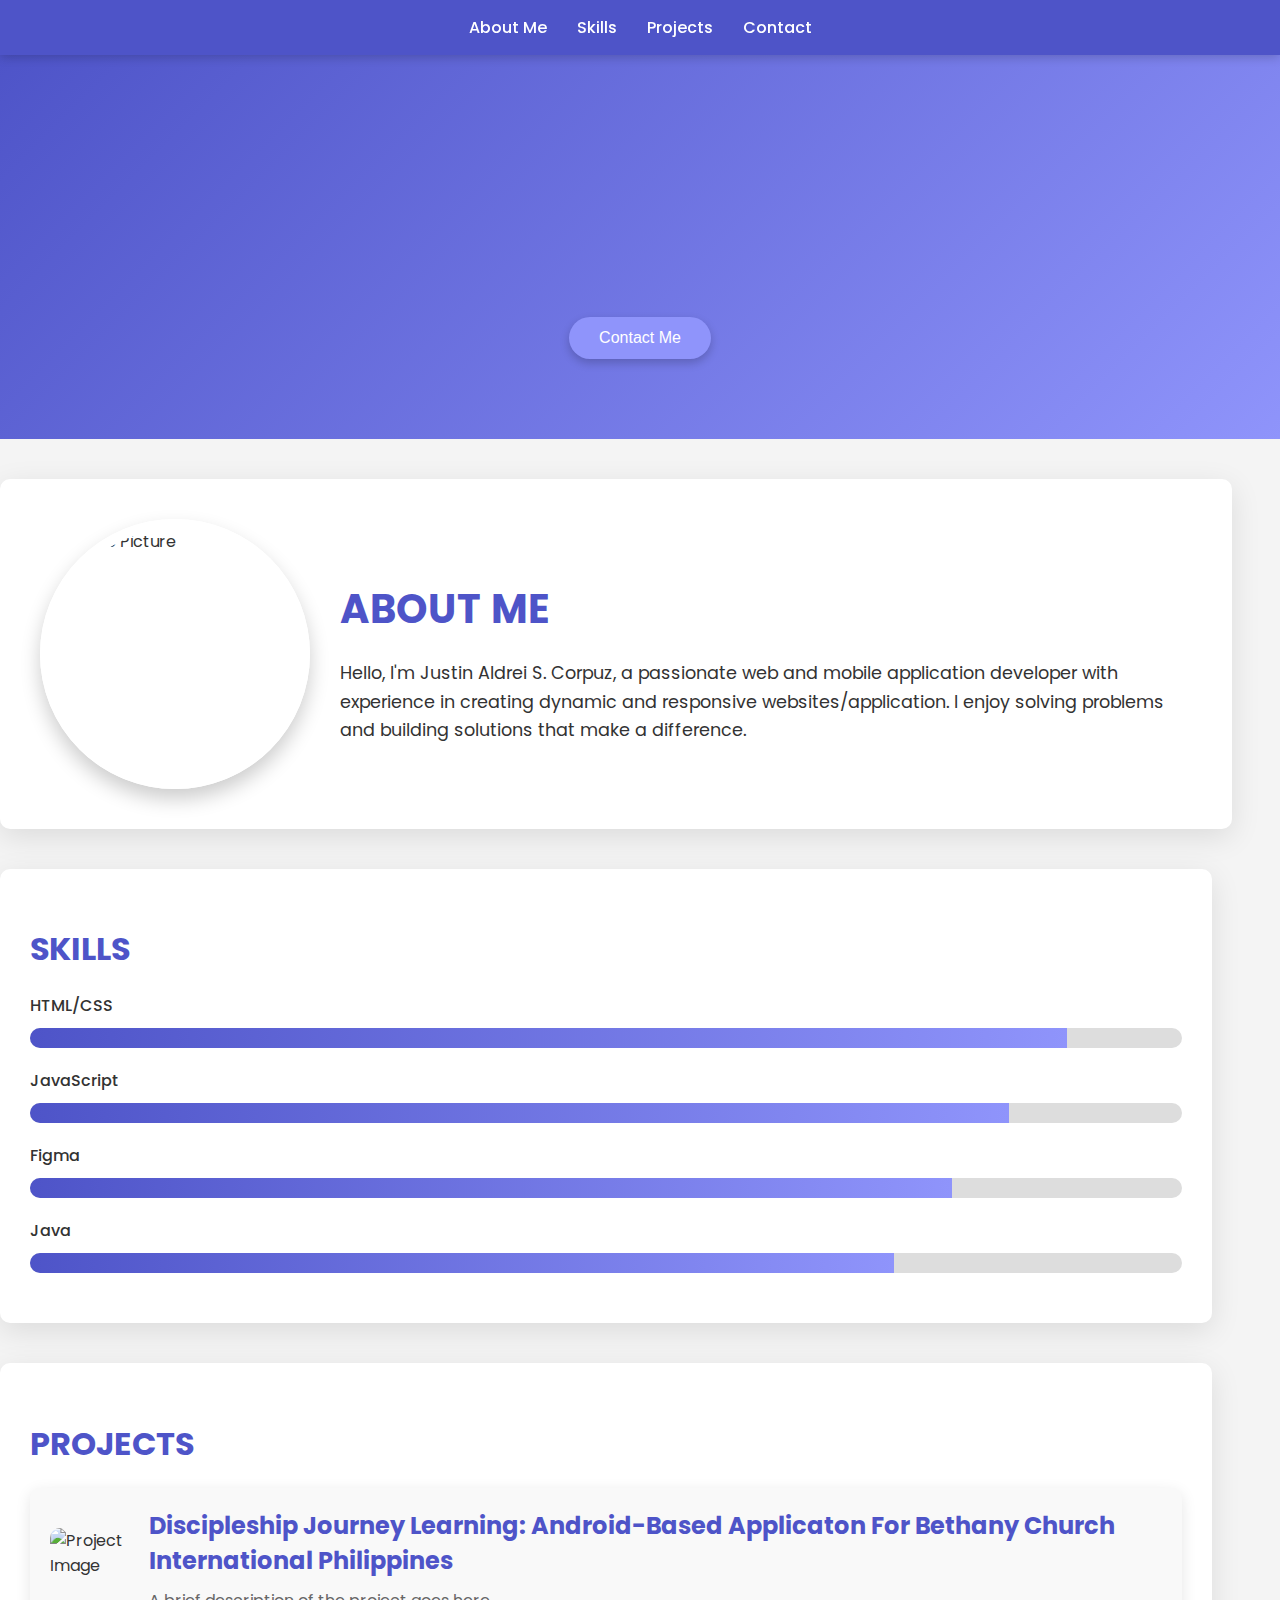
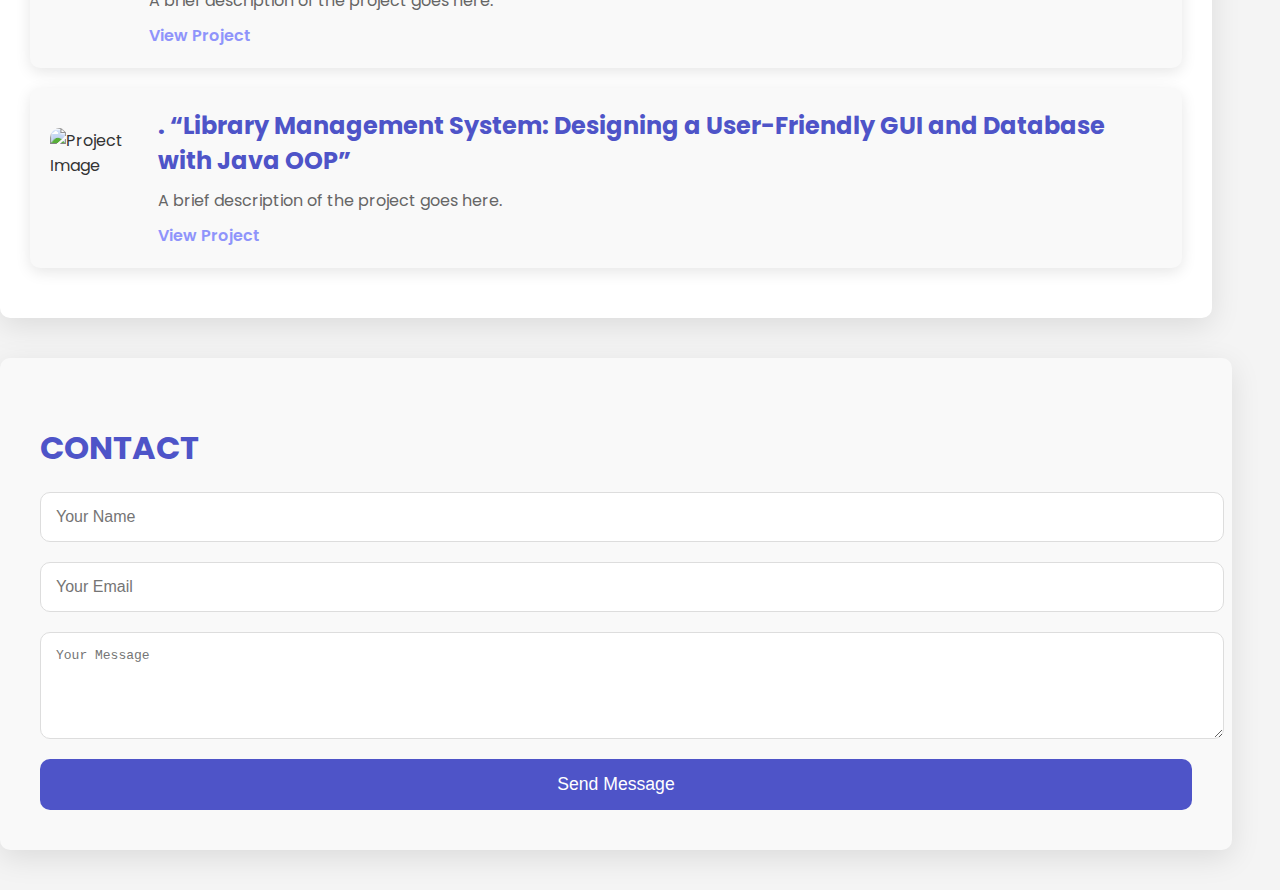
==== corpuz.html @ 574b095d "Adding contact section" ====
<!DOCTYPE html>
<html lang="en">
<head>
    <meta charset="UTF-8">
    <meta name="viewport" content="width=device-width, initial-scale=1.0">
    <title>Justin Aldrei S. Corpuz Portfolio</title>
    <link href="https://fonts.googleapis.com/css2?family=Poppins:wght@300;400;600&display=swap" rel="stylesheet">
   <style>
        /* General Styles */
        body {
            font-family: 'Poppins', sans-serif;
            margin: 0;
            padding: 0;
            background-color: #f4f4f4;
            color: #333;
            scroll-behavior: smooth;
        }

        /* Navigation Styles */
        nav {
            background-color: #4e54c8;
            position: sticky;
            top: 0;
            z-index: 1000;
            padding: 15px 0;
            text-align: center;
            box-shadow: 0 2px 10px rgba(0, 0, 0, 0.2);
            transition: background-color 0.3s ease;
        }

        nav ul {
            list-style: none;
            margin: 0;
            padding: 0;
            display: flex;
            justify-content: center;
        }

        nav ul li {
            margin: 0 15px;
        }

        nav ul li a {
            text-decoration: none;
            color: white;
            font-weight: 500;
            transition: color 0.3s ease;
        }

        nav ul li a:hover {
            color: #8f94fb;
        }

        /* Header Styles */
        header {
            background: linear-gradient(135deg, #4e54c8, #8f94fb);
            color: white;
            padding: 80px 0;
            text-align: center;
            position: relative;
        }

        header h1 {
            margin: 0;
            font-size: 3.5em;
            animation: fadeInUp 1.5s ease-out forwards;
            opacity: 0;
        }

        header p {
            margin-top: 15px;
            font-size: 1.3em;
            animation: fadeInUp 2s ease-out forwards;
            opacity: 0;
        }

        header button {
            margin-top: 30px;
            padding: 12px 30px;
            background-color: #8f94fb;
            border: none;
            color: white;
            font-size: 1em;
            border-radius: 30px;
            transition: background-color 0.3s ease, transform 0.3s ease;
            cursor: pointer;
            box-shadow: 0 4px 10px rgba(0, 0, 0, 0.2);
        }

        header button:hover {
            background-color: #4e54c8;
            transform: scale(1.1);
            box-shadow: 0 6px 12px rgba(0, 0, 0, 0.3);
        }
         /* Container Styles */
         .container {
            width: 90%;
            max-width: 1200px;
            margin: 40px auto;
        }

        /* About Me Section */
        .about-me {
            background: white;
            margin: 40px 0;
            padding: 40px;
            border-radius: 10px;
            box-shadow: 0 8px 30px rgba(0, 0, 0, 0.1);
            display: flex;
            justify-content: space-between;
            align-items: center;
            transition: transform 0.3s;
        }

        .about-me:hover {
            transform: scale(1.02);
        }

        .about-me img {
            width: 250px;
            height: 250px;
            border-radius: 50%;
            border: 10px solid white;
            box-shadow: 0 10px 20px rgba(0, 0, 0, 0.2);
        }

        .about-me-text {
            flex: 1;
            margin-left: 30px;
        }

        .about-me-text h2 {
            color: #4e54c8;
            font-size: 2.5em;
            margin-bottom: 20px;
            text-transform: uppercase;
            letter-spacing: 1px;
        }

        .about-me-text p {
            line-height: 1.6;
            font-size: 1.1em;
        }
         /* Skills Section */
         .skills {
            margin: 40px 0;
            padding: 30px;
            background: white;
            border-radius: 10px;
            box-shadow: 0 8px 30px rgba(0, 0, 0, 0.1);
        }

        .skills h2 {
            font-size: 2em;
            color: #4e54c8;
            margin-bottom: 20px;
            text-transform: uppercase;
        }

        .skills .skill-bar {
            margin-bottom: 20px;
        }

        .skills .skill-bar p {
            margin: 0 0 10px;
            font-weight: 500;
        }

        .skills .progress {
            background-color: #ddd;
            border-radius: 10px;
            overflow: hidden;
        }

        .skills .progress-bar {
            background: linear-gradient(90deg, #4e54c8, #8f94fb);
            height: 20px;
            transition: width 1s;
        }

        /* Projects Section */
        .projects {
            margin: 40px 0;
            padding: 30px;
            background: white;
            border-radius: 10px;
            box-shadow: 0 8px 30px rgba(0, 0, 0, 0.1);
        }

        .projects h2 {
            font-size: 2em;
            color: #4e54c8;
            margin-bottom: 20px;
            text-transform: uppercase;
        }

        .project-card {
            background-color: #f9f9f9;
            padding: 20px;
            border-radius: 10px;
            box-shadow: 0 4px 15px rgba(0, 0, 0, 0.1);
            transition: transform 0.3s ease, box-shadow 0.3s ease;
            margin-bottom: 20px;
            display: flex;
            align-items: center;
            position: relative;
            overflow: hidden;
        }

        .project-card img {
            width: 100px;
            height: 100px;
            border-radius: 10px;
            margin-right: 20px;
        }

        .project-card:hover {
            transform: translateY(-10px);
            box-shadow: 0 10px 30px rgba(0, 0, 0, 0.2);
        }

        .project-card h3 {
            margin: 0;
            font-size: 1.5em;
            color: #4e54c8;
        }

        .project-card p {
            margin: 10px 0 0;
            color: #666;
        }

        .project-card a {
            margin-top: 10px;
            display: inline-block;
            color: #8f94fb;
            text-decoration: none;
            font-weight: 600;
            transition: color 0.3s ease;
        }

        .project-card a:hover {
            color: #4e54c8;
        }

        
        /* Contact Section */
        .contact {
            background-color: #f9f9f9;
            padding: 40px;
            margin: 40px 0;
            border-radius: 10px;
            box-shadow: 0 8px 30px rgba(0, 0, 0, 0.1);
        }

        .contact h2 {
            font-size: 2em;
            color: #4e54c8;
            margin-bottom: 20px;
            text-transform: uppercase;
        }

        .contact-form {
            display: flex;
            flex-direction: column;
        }

        .contact-form input,
        .contact-form textarea {
            padding: 15px;
            margin-bottom: 20px;
            border-radius: 10px;
            border: 1px solid #ddd;
            width: 100%;
            font-size: 1em;
            transition: border 0.3s;
        }

        .contact-form input:focus,
        .contact-form textarea:focus {
            border: 1px solid #4e54c8;
            outline: none;
        }

        .contact-form button {
            padding: 15px;
            background-color: #4e54c8;
            border: none;
            color: white;
            font-size: 1.1em;
            border-radius: 10px;
            cursor: pointer;
            transition: background-color 0.3s ease, transform 0.3s ease;
        }

        .contact-form button:hover {
            background-color: #8f94fb;
            transform: translateY(-2px);
        }

        /* Footer Styles */
        footer {
            background-color: #4e54c8;
            color: white;
            text-align: center;
            padding: 20px 0;
            margin-top: 40px;
        }

        footer p {
            margin: 5px 0;
        }

        footer a {
            color: white;
            text-decoration: none;
            transition: color 0.3s ease;
        }

        footer a:hover {
            color: #8f94fb;
        }

        /* Animations */
        @keyframes fadeInUp {
            from {
                opacity: 0;
                transform: translateY(20px);
            }
            to {
                opacity: 1;
                transform: translateY(0);
            }
        }

        /* Responsive Design */
        @media (max-width: 768px) {
            .about-me {
                flex-direction: column;
                text-align: center;
            }

            .about-me-text {
                margin-left: 0;
            }

            .about-me img {
                margin-bottom: 20px;
            }

            .skills, .projects, .contact {
                margin: 20px 0;
                padding: 20px;
            }
        }
    </style>

<head>
</head>   

<body>

    <!-- Navigation -->
    <nav>
        <ul>
            <li><a href="#about-me">About Me</a></li>
            <li><a href="#skills">Skills</a></li>
            <li><a href="#projects">Projects</a></li>
            <li><a href="#contact">Contact</a></li>
        </ul>
    </nav>

   <!-- Header -->
   <header>
    <h1>Justin Aldrei S. Corpuz</h1>
    <p>Wevb and Mobile Application Developer | Designer</p>
    <button>Contact Me</button>
 </header>


    <!-- About Me Section -->
    <section id="about-me" class="about-me container">
        <img src="j.jpg" alt="Profile Picture">
        <div class="about-me-text">
            <h2>About Me</h2>
            <p>Hello, I'm Justin Aldrei S. Corpuz, a passionate web and mobile application developer with experience in creating dynamic and responsive websites/application. I enjoy solving problems and building solutions that make a difference.</p>
        </div>
    </section>

    <!-- Skills Section -->
    <section id="skills" class="skills container">
        <h2>Skills</h2>
        <div class="skill-bar">
            <p>HTML/CSS</p>
            <div class="progress">
                <div class="progress-bar" style="width: 90%;"></div>
            </div>
        </div>
        <div class="skill-bar">
            <p>JavaScript</p>
            <div class="progress">
                <div class="progress-bar" style="width: 85%;"></div>
            </div>
        </div>
        <div class="skill-bar">
            <p>Figma</p>
            <div class="progress">
                <div class="progress-bar" style="width: 80%;"></div>
            </div>
        </div>
        <div class="skill-bar">
            <p>Java</p>
            <div class="progress">
                <div class="progress-bar" style="width: 75%;"></div>
            </div>
        </div>
    </section>

    <!-- Projects Section -->
    <section id="projects" class="projects container">
        <h2>Projects</h2>
        <div class="project-card">
            <img src="p.jpg" alt="Project Image">
            <div>
                <h3>Discipleship Journey Learning: Android-Based Applicaton For Bethany Church International Philippines</h3>
                <p>A brief description of the project goes here.</p>
                <a href="#">View Project</a>
            </div>
        </div>
        <div class="project-card">
            <img src="k.jpg" alt="Project Image">
            <div>
                <h3>. “Library Management System: Designing a User-Friendly GUI and Database with Java OOP”</h3>
                <p>A brief description of the project goes here.</p>
                <a href="#">View Project</a>
            </div>
        </div>
    </section>
    
    <!-- Contact Section -->
    <section id="contact" class="contact container">
        <h2>Contact</h2>
        <form action="#" method="post" class="contact-form">
            <input type="text" name="name" placeholder="Your Name" required>
            <input type="email" name="email" placeholder="Your Email" required>
            <textarea name="message" rows="5" placeholder="Your Message" required></textarea>
            <button type="submit">Send Message</button>
        </form>
    </section>

</body>
</html>
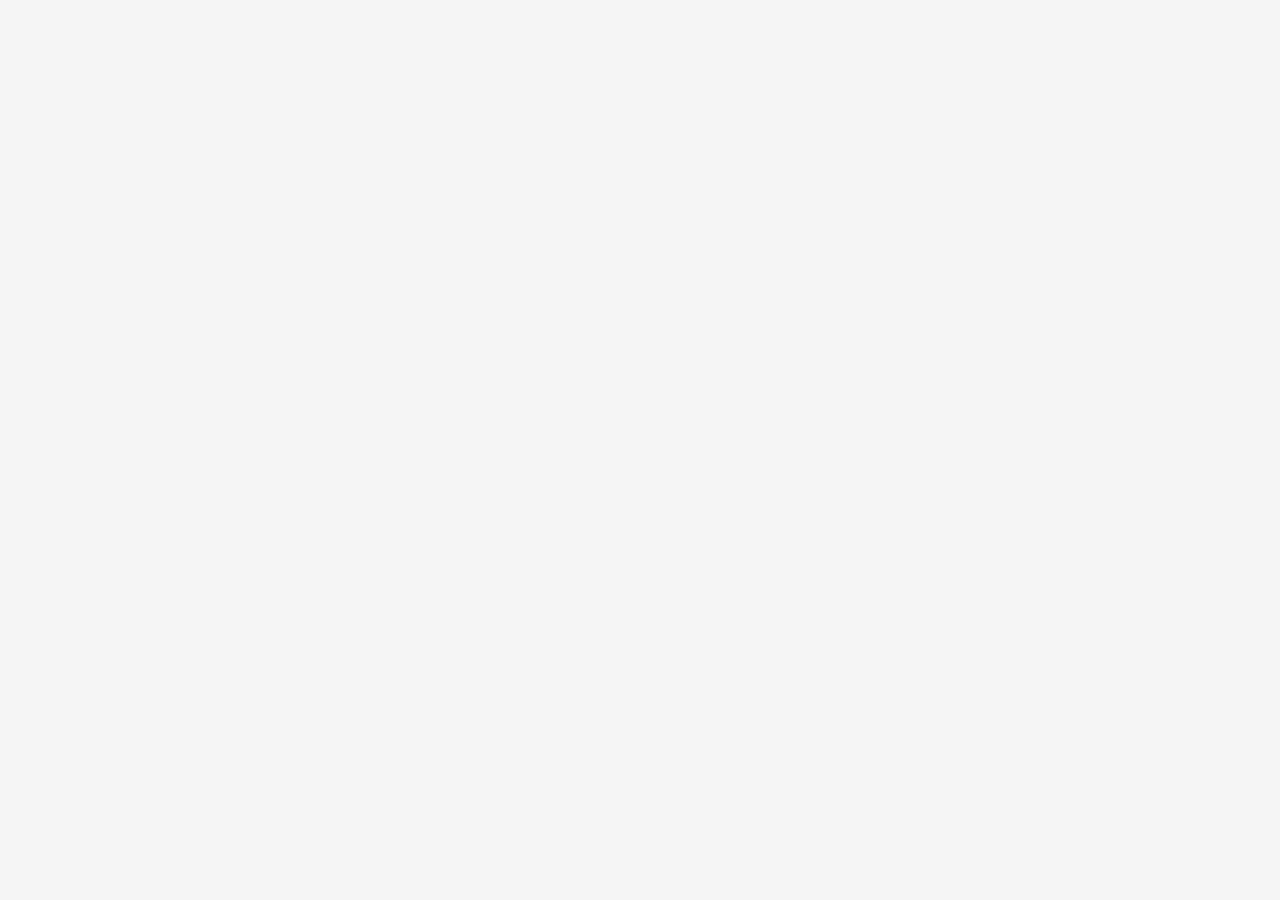
==== commit d08a08eb: "General Styles and navigation styles" ====
--- a/corpuz.html
+++ b/corpuz.html
@@ -1,10 +1,11 @@
 <!DOCTYPE html>
 <html lang="en">
-<head>
     <meta charset="UTF-8">
+    <meta http-equiv="X-UA-Compatible" content="IE=edge">
     <meta name="viewport" content="width=device-width, initial-scale=1.0">
     <title>Justin Aldrei S. Corpuz Portfolio</title>
     <link href="https://fonts.googleapis.com/css2?family=Poppins:wght@300;400;600&display=swap" rel="stylesheet">
+   
    <style>
         /* General Styles */
         body {
@@ -28,425 +29,11 @@
             transition: background-color 0.3s ease;
         }
 
-        nav ul {
-            list-style: none;
-            margin: 0;
-            padding: 0;
-            display: flex;
-            justify-content: center;
-        }
-
-        nav ul li {
-            margin: 0 15px;
-        }
-
-        nav ul li a {
-            text-decoration: none;
-            color: white;
-            font-weight: 500;
-            transition: color 0.3s ease;
-        }
-
-        nav ul li a:hover {
-            color: #8f94fb;
-        }
-
-        /* Header Styles */
-        header {
-            background: linear-gradient(135deg, #4e54c8, #8f94fb);
-            color: white;
-            padding: 80px 0;
-            text-align: center;
-            position: relative;
-        }
-
-        header h1 {
-            margin: 0;
-            font-size: 3.5em;
-            animation: fadeInUp 1.5s ease-out forwards;
-            opacity: 0;
-        }
-
-        header p {
-            margin-top: 15px;
-            font-size: 1.3em;
-            animation: fadeInUp 2s ease-out forwards;
-            opacity: 0;
-        }
-
-        header button {
-            margin-top: 30px;
-            padding: 12px 30px;
-            background-color: #8f94fb;
-            border: none;
-            color: white;
-            font-size: 1em;
-            border-radius: 30px;
-            transition: background-color 0.3s ease, transform 0.3s ease;
-            cursor: pointer;
-            box-shadow: 0 4px 10px rgba(0, 0, 0, 0.2);
-        }
-
-        header button:hover {
-            background-color: #4e54c8;
-            transform: scale(1.1);
-            box-shadow: 0 6px 12px rgba(0, 0, 0, 0.3);
-        }
-         /* Container Styles */
-         .container {
-            width: 90%;
-            max-width: 1200px;
-            margin: 40px auto;
-        }
-
-        /* About Me Section */
-        .about-me {
-            background: white;
-            margin: 40px 0;
-            padding: 40px;
-            border-radius: 10px;
-            box-shadow: 0 8px 30px rgba(0, 0, 0, 0.1);
-            display: flex;
-            justify-content: space-between;
-            align-items: center;
-            transition: transform 0.3s;
-        }
-
-        .about-me:hover {
-            transform: scale(1.02);
-        }
-
-        .about-me img {
-            width: 250px;
-            height: 250px;
-            border-radius: 50%;
-            border: 10px solid white;
-            box-shadow: 0 10px 20px rgba(0, 0, 0, 0.2);
-        }
-
-        .about-me-text {
-            flex: 1;
-            margin-left: 30px;
-        }
-
-        .about-me-text h2 {
-            color: #4e54c8;
-            font-size: 2.5em;
-            margin-bottom: 20px;
-            text-transform: uppercase;
-            letter-spacing: 1px;
-        }
-
-        .about-me-text p {
-            line-height: 1.6;
-            font-size: 1.1em;
-        }
-         /* Skills Section */
-         .skills {
-            margin: 40px 0;
-            padding: 30px;
-            background: white;
-            border-radius: 10px;
-            box-shadow: 0 8px 30px rgba(0, 0, 0, 0.1);
-        }
-
-        .skills h2 {
-            font-size: 2em;
-            color: #4e54c8;
-            margin-bottom: 20px;
-            text-transform: uppercase;
-        }
-
-        .skills .skill-bar {
-            margin-bottom: 20px;
-        }
-
-        .skills .skill-bar p {
-            margin: 0 0 10px;
-            font-weight: 500;
-        }
-
-        .skills .progress {
-            background-color: #ddd;
-            border-radius: 10px;
-            overflow: hidden;
-        }
-
-        .skills .progress-bar {
-            background: linear-gradient(90deg, #4e54c8, #8f94fb);
-            height: 20px;
-            transition: width 1s;
-        }
-
-        /* Projects Section */
-        .projects {
-            margin: 40px 0;
-            padding: 30px;
-            background: white;
-            border-radius: 10px;
-            box-shadow: 0 8px 30px rgba(0, 0, 0, 0.1);
-        }
-
-        .projects h2 {
-            font-size: 2em;
-            color: #4e54c8;
-            margin-bottom: 20px;
-            text-transform: uppercase;
-        }
-
-        .project-card {
-            background-color: #f9f9f9;
-            padding: 20px;
-            border-radius: 10px;
-            box-shadow: 0 4px 15px rgba(0, 0, 0, 0.1);
-            transition: transform 0.3s ease, box-shadow 0.3s ease;
-            margin-bottom: 20px;
-            display: flex;
-            align-items: center;
-            position: relative;
-            overflow: hidden;
-        }
-
-        .project-card img {
-            width: 100px;
-            height: 100px;
-            border-radius: 10px;
-            margin-right: 20px;
-        }
-
-        .project-card:hover {
-            transform: translateY(-10px);
-            box-shadow: 0 10px 30px rgba(0, 0, 0, 0.2);
-        }
-
-        .project-card h3 {
-            margin: 0;
-            font-size: 1.5em;
-            color: #4e54c8;
-        }
-
-        .project-card p {
-            margin: 10px 0 0;
-            color: #666;
-        }
-
-        .project-card a {
-            margin-top: 10px;
-            display: inline-block;
-            color: #8f94fb;
-            text-decoration: none;
-            font-weight: 600;
-            transition: color 0.3s ease;
-        }
-
-        .project-card a:hover {
-            color: #4e54c8;
-        }
-
-        
-        /* Contact Section */
-        .contact {
-            background-color: #f9f9f9;
-            padding: 40px;
-            margin: 40px 0;
-            border-radius: 10px;
-            box-shadow: 0 8px 30px rgba(0, 0, 0, 0.1);
-        }
-
-        .contact h2 {
-            font-size: 2em;
-            color: #4e54c8;
-            margin-bottom: 20px;
-            text-transform: uppercase;
-        }
-
-        .contact-form {
-            display: flex;
-            flex-direction: column;
-        }
-
-        .contact-form input,
-        .contact-form textarea {
-            padding: 15px;
-            margin-bottom: 20px;
-            border-radius: 10px;
-            border: 1px solid #ddd;
-            width: 100%;
-            font-size: 1em;
-            transition: border 0.3s;
-        }
-
-        .contact-form input:focus,
-        .contact-form textarea:focus {
-            border: 1px solid #4e54c8;
-            outline: none;
-        }
-
-        .contact-form button {
-            padding: 15px;
-            background-color: #4e54c8;
-            border: none;
-            color: white;
-            font-size: 1.1em;
-            border-radius: 10px;
-            cursor: pointer;
-            transition: background-color 0.3s ease, transform 0.3s ease;
-        }
-
-        .contact-form button:hover {
-            background-color: #8f94fb;
-            transform: translateY(-2px);
-        }
-
-        /* Footer Styles */
-        footer {
-            background-color: #4e54c8;
-            color: white;
-            text-align: center;
-            padding: 20px 0;
-            margin-top: 40px;
-        }
-
-        footer p {
-            margin: 5px 0;
-        }
-
-        footer a {
-            color: white;
-            text-decoration: none;
-            transition: color 0.3s ease;
-        }
-
-        footer a:hover {
-            color: #8f94fb;
-        }
-
-        /* Animations */
-        @keyframes fadeInUp {
-            from {
-                opacity: 0;
-                transform: translateY(20px);
-            }
-            to {
-                opacity: 1;
-                transform: translateY(0);
-            }
-        }
-
-        /* Responsive Design */
-        @media (max-width: 768px) {
-            .about-me {
-                flex-direction: column;
-                text-align: center;
-            }
-
-            .about-me-text {
-                margin-left: 0;
-            }
-
-            .about-me img {
-                margin-bottom: 20px;
-            }
-
-            .skills, .projects, .contact {
-                margin: 20px 0;
-                padding: 20px;
-            }
-        }
-    </style>
 
 <head>
-</head>   
-
+    
+</head>
 <body>
-
-    <!-- Navigation -->
-    <nav>
-        <ul>
-            <li><a href="#about-me">About Me</a></li>
-            <li><a href="#skills">Skills</a></li>
-            <li><a href="#projects">Projects</a></li>
-            <li><a href="#contact">Contact</a></li>
-        </ul>
-    </nav>
-
-   <!-- Header -->
-   <header>
-    <h1>Justin Aldrei S. Corpuz</h1>
-    <p>Wevb and Mobile Application Developer | Designer</p>
-    <button>Contact Me</button>
- </header>
-
-
-    <!-- About Me Section -->
-    <section id="about-me" class="about-me container">
-        <img src="j.jpg" alt="Profile Picture">
-        <div class="about-me-text">
-            <h2>About Me</h2>
-            <p>Hello, I'm Justin Aldrei S. Corpuz, a passionate web and mobile application developer with experience in creating dynamic and responsive websites/application. I enjoy solving problems and building solutions that make a difference.</p>
-        </div>
-    </section>
-
-    <!-- Skills Section -->
-    <section id="skills" class="skills container">
-        <h2>Skills</h2>
-        <div class="skill-bar">
-            <p>HTML/CSS</p>
-            <div class="progress">
-                <div class="progress-bar" style="width: 90%;"></div>
-            </div>
-        </div>
-        <div class="skill-bar">
-            <p>JavaScript</p>
-            <div class="progress">
-                <div class="progress-bar" style="width: 85%;"></div>
-            </div>
-        </div>
-        <div class="skill-bar">
-            <p>Figma</p>
-            <div class="progress">
-                <div class="progress-bar" style="width: 80%;"></div>
-            </div>
-        </div>
-        <div class="skill-bar">
-            <p>Java</p>
-            <div class="progress">
-                <div class="progress-bar" style="width: 75%;"></div>
-            </div>
-        </div>
-    </section>
-
-    <!-- Projects Section -->
-    <section id="projects" class="projects container">
-        <h2>Projects</h2>
-        <div class="project-card">
-            <img src="p.jpg" alt="Project Image">
-            <div>
-                <h3>Discipleship Journey Learning: Android-Based Applicaton For Bethany Church International Philippines</h3>
-                <p>A brief description of the project goes here.</p>
-                <a href="#">View Project</a>
-            </div>
-        </div>
-        <div class="project-card">
-            <img src="k.jpg" alt="Project Image">
-            <div>
-                <h3>. “Library Management System: Designing a User-Friendly GUI and Database with Java OOP”</h3>
-                <p>A brief description of the project goes here.</p>
-                <a href="#">View Project</a>
-            </div>
-        </div>
-    </section>
     
-    <!-- Contact Section -->
-    <section id="contact" class="contact container">
-        <h2>Contact</h2>
-        <form action="#" method="post" class="contact-form">
-            <input type="text" name="name" placeholder="Your Name" required>
-            <input type="email" name="email" placeholder="Your Email" required>
-            <textarea name="message" rows="5" placeholder="Your Message" required></textarea>
-            <button type="submit">Send Message</button>
-        </form>
-    </section>
-
 </body>
 </html>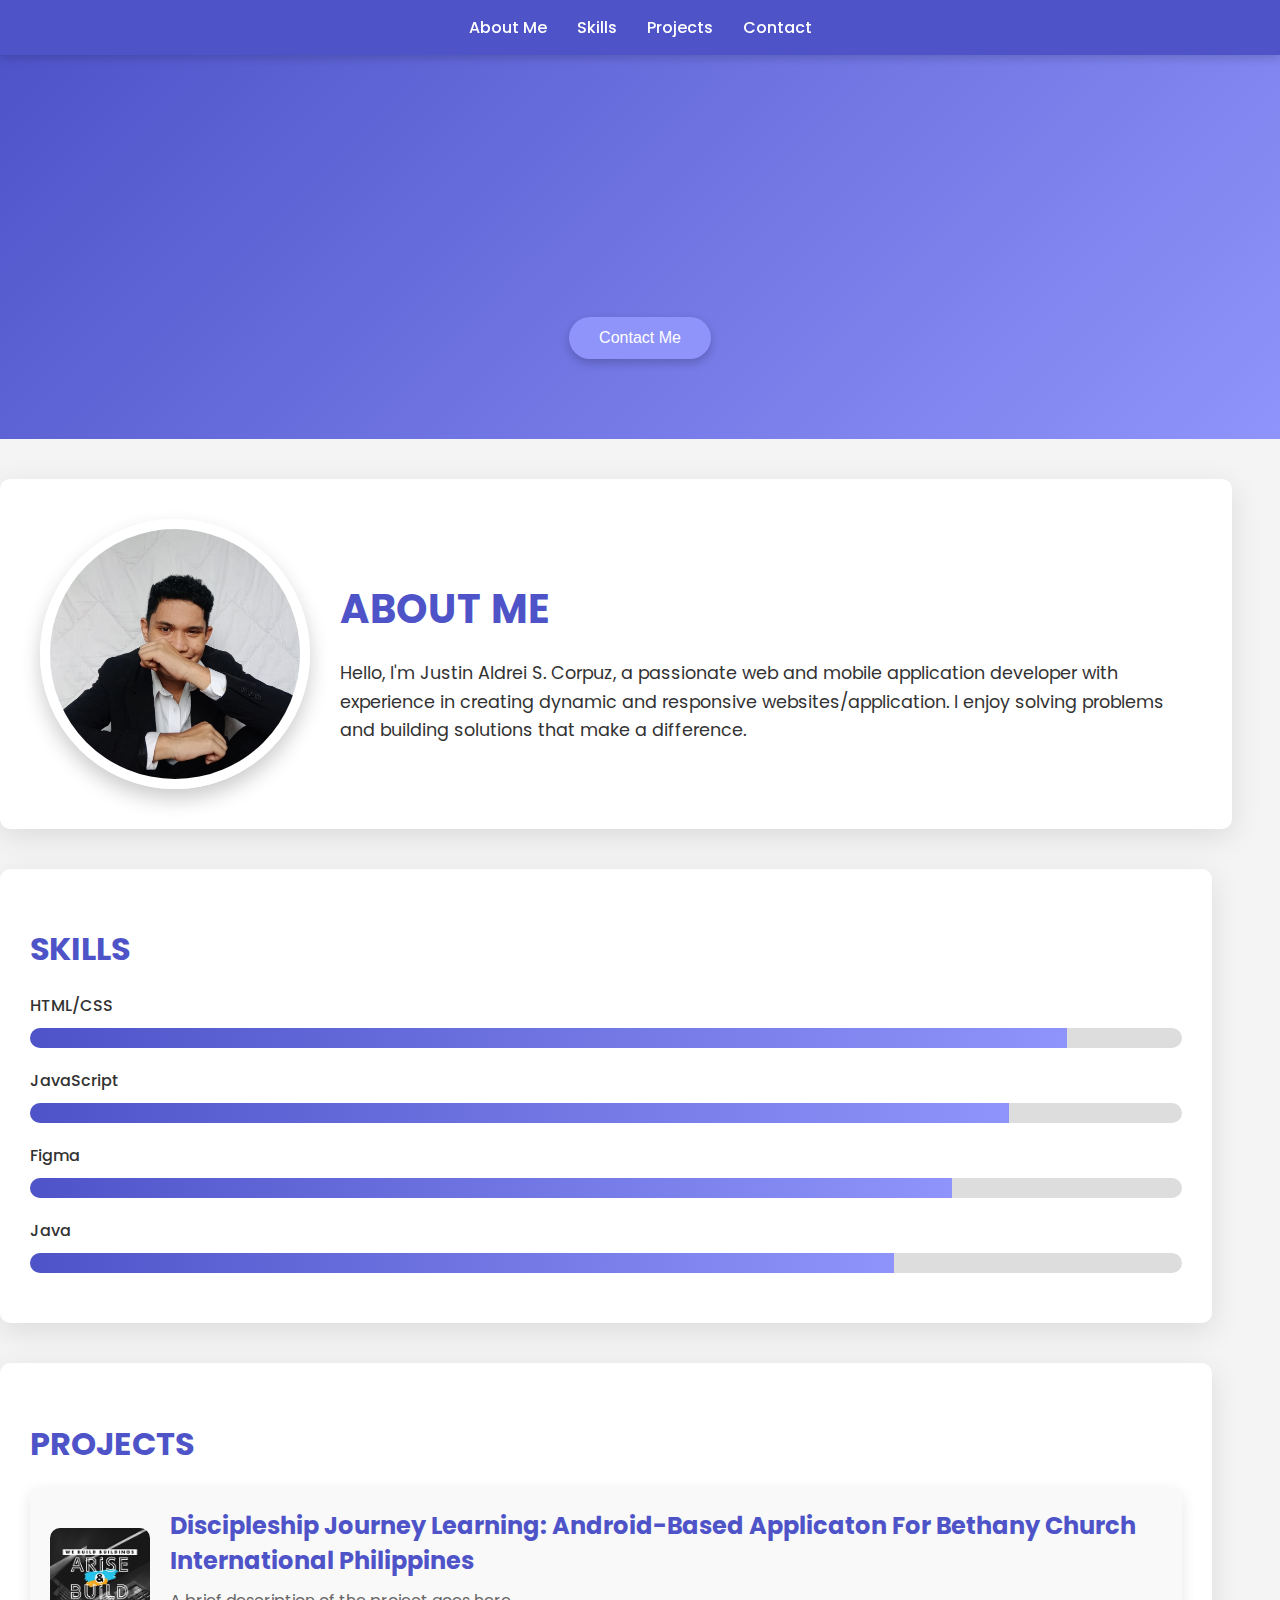
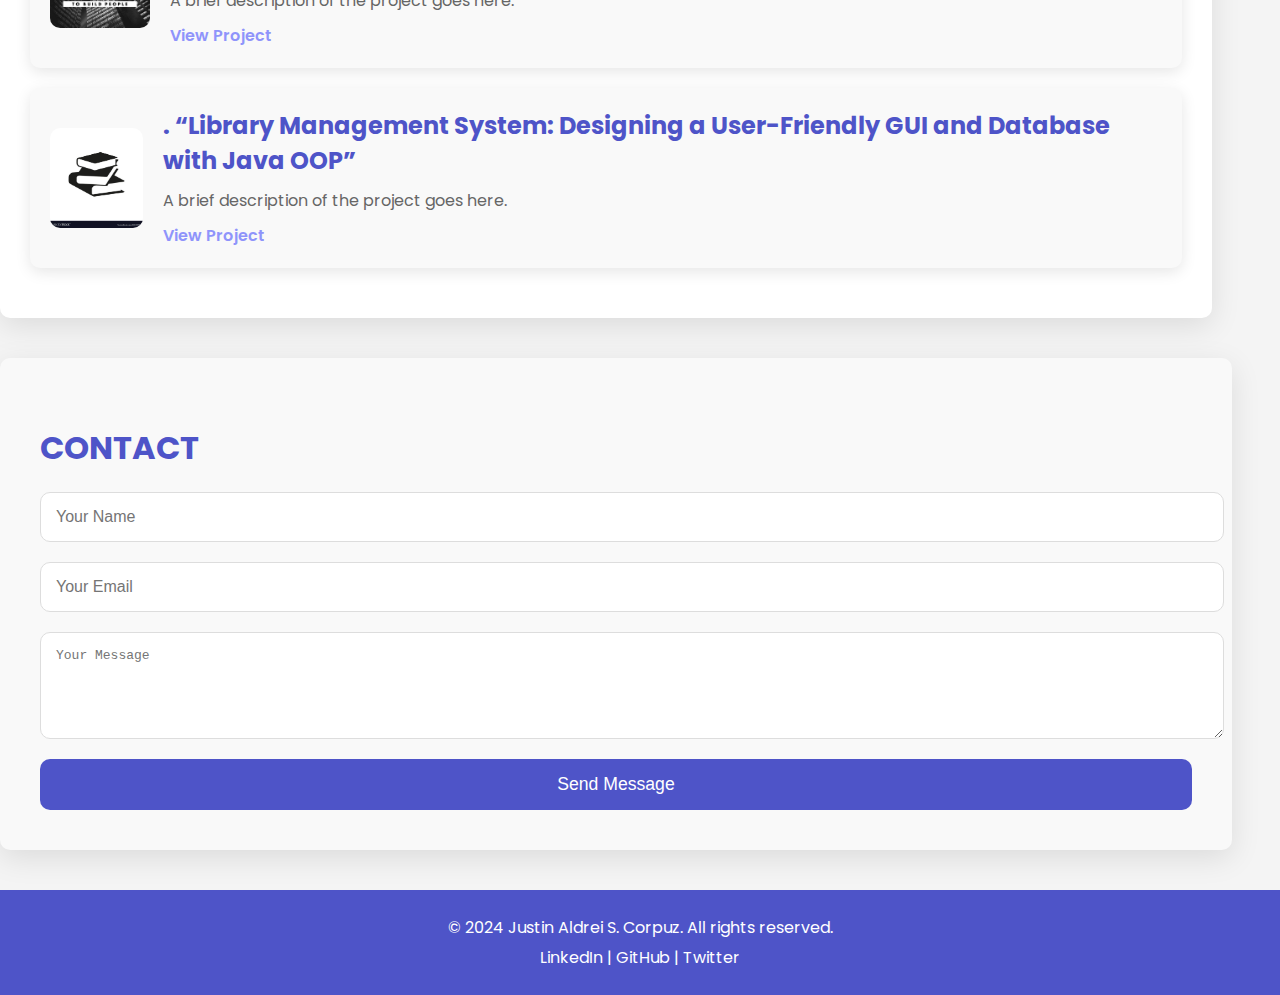
==== commit 647e88a1: "addinng function" ====
--- a/corpuz.html
+++ b/corpuz.html
@@ -5,7 +5,7 @@
     <meta name="viewport" content="width=device-width, initial-scale=1.0">
     <title>Justin Aldrei S. Corpuz Portfolio</title>
     <link href="https://fonts.googleapis.com/css2?family=Poppins:wght@300;400;600&display=swap" rel="stylesheet">
-   
+ <head>
    <style>
         /* General Styles */
         body {
@@ -28,12 +28,431 @@
             box-shadow: 0 2px 10px rgba(0, 0, 0, 0.2);
             transition: background-color 0.3s ease;
         }
-
-
-<head>
-    
-</head>
-<body>
+    
+
+nav ul {
+    list-style: none;
+    margin: 0;
+    padding: 0;
+    display: flex;
+    justify-content: center;
+}
+
+nav ul li {
+    margin: 0 15px;
+}
+
+nav ul li a {
+    text-decoration: none;
+    color: white;
+    font-weight: 500;
+    transition: color 0.3s ease;
+}
+
+nav ul li a:hover {
+    color: #8f94fb;
+}
+
+/* Header Styles */
+header {
+    background: linear-gradient(135deg, #4e54c8, #8f94fb);
+    color: white;
+    padding: 80px 0;
+    text-align: center;
+    position: relative;
+}
+
+header h1 {
+    margin: 0;
+    font-size: 3.5em;
+    animation: fadeInUp 1.5s ease-out forwards;
+    opacity: 0;
+}
+
+header p {
+    margin-top: 15px;
+    font-size: 1.3em;
+    animation: fadeInUp 2s ease-out forwards;
+    opacity: 0;
+}
+
+header button {
+    margin-top: 30px;
+    padding: 12px 30px;
+    background-color: #8f94fb;
+    border: none;
+    color: white;
+    font-size: 1em;
+    border-radius: 30px;
+    transition: background-color 0.3s ease, transform 0.3s ease;
+    cursor: pointer;
+    box-shadow: 0 4px 10px rgba(0, 0, 0, 0.2);
+}
+
+header button:hover {
+    background-color: #4e54c8;
+    transform: scale(1.1);
+    box-shadow: 0 6px 12px rgba(0, 0, 0, 0.3);
+}
+  /* Container Styles */
+  .container {
+            width: 90%;
+            max-width: 1200px;
+            margin: 40px auto;
+        }
+
+        /* About Me Section */
+        .about-me {
+            background: white;
+            margin: 40px 0;
+            padding: 40px;
+            border-radius: 10px;
+            box-shadow: 0 8px 30px rgba(0, 0, 0, 0.1);
+            display: flex;
+            justify-content: space-between;
+            align-items: center;
+            transition: transform 0.3s;
+        }
+
+        .about-me:hover {
+            transform: scale(1.02);
+        }
+
+        .about-me img {
+            width: 250px;
+            height: 250px;
+            border-radius: 50%;
+            border: 10px solid white;
+            box-shadow: 0 10px 20px rgba(0, 0, 0, 0.2);
+        }
+
+        .about-me-text {
+            flex: 1;
+            margin-left: 30px;
+        }
+
+        .about-me-text h2 {
+            color: #4e54c8;
+            font-size: 2.5em;
+            margin-bottom: 20px;
+            text-transform: uppercase;
+            letter-spacing: 1px;
+        }
+
+        .about-me-text p {
+            line-height: 1.6;
+            font-size: 1.1em;
+        }
+        /* Skills Section */
+        .skills {
+            margin: 40px 0;
+            padding: 30px;
+            background: white;
+            border-radius: 10px;
+            box-shadow: 0 8px 30px rgba(0, 0, 0, 0.1);
+        }
+
+        .skills h2 {
+            font-size: 2em;
+            color: #4e54c8;
+            margin-bottom: 20px;
+            text-transform: uppercase;
+        }
+
+        .skills .skill-bar {
+            margin-bottom: 20px;
+        }
+
+        .skills .skill-bar p {
+            margin: 0 0 10px;
+            font-weight: 500;
+        }
+
+        .skills .progress {
+            background-color: #ddd;
+            border-radius: 10px;
+            overflow: hidden;
+        }
+
+        .skills .progress-bar {
+            background: linear-gradient(90deg, #4e54c8, #8f94fb);
+            height: 20px;
+            transition: width 1s;
+        }
+
+        /* Projects Section */
+        .projects {
+            margin: 40px 0;
+            padding: 30px;
+            background: white;
+            border-radius: 10px;
+            box-shadow: 0 8px 30px rgba(0, 0, 0, 0.1);
+        }
+
+        .projects h2 {
+            font-size: 2em;
+            color: #4e54c8;
+            margin-bottom: 20px;
+            text-transform: uppercase;
+        }
+
+        .project-card {
+            background-color: #f9f9f9;
+            padding: 20px;
+            border-radius: 10px;
+            box-shadow: 0 4px 15px rgba(0, 0, 0, 0.1);
+            transition: transform 0.3s ease, box-shadow 0.3s ease;
+            margin-bottom: 20px;
+            display: flex;
+            align-items: center;
+            position: relative;
+            overflow: hidden;
+        }
+
+        .project-card img {
+            width: 100px;
+            height: 100px;
+            border-radius: 10px;
+            margin-right: 20px;
+        }
+
+        .project-card:hover {
+            transform: translateY(-10px);
+            box-shadow: 0 10px 30px rgba(0, 0, 0, 0.2);
+        }
+
+        .project-card h3 {
+            margin: 0;
+            font-size: 1.5em;
+            color: #4e54c8;
+        }
+
+        .project-card p {
+            margin: 10px 0 0;
+            color: #666;
+        }
+
+        .project-card a {
+            margin-top: 10px;
+            display: inline-block;
+            color: #8f94fb;
+            text-decoration: none;
+            font-weight: 600;
+            transition: color 0.3s ease;
+        }
+
+        .project-card a:hover {
+            color: #4e54c8;
+        }
+
+        /* Contact Section */
+        .contact {
+            background-color: #f9f9f9;
+            padding: 40px;
+            margin: 40px 0;
+            border-radius: 10px;
+            box-shadow: 0 8px 30px rgba(0, 0, 0, 0.1);
+        }
+
+        .contact h2 {
+            font-size: 2em;
+            color: #4e54c8;
+            margin-bottom: 20px;
+            text-transform: uppercase;
+        }
+
+        .contact-form {
+            display: flex;
+            flex-direction: column;
+        }
+
+        .contact-form input,
+        .contact-form textarea {
+            padding: 15px;
+            margin-bottom: 20px;
+            border-radius: 10px;
+            border: 1px solid #ddd;
+            width: 100%;
+            font-size: 1em;
+            transition: border 0.3s;
+        }
+
+        .contact-form input:focus,
+        .contact-form textarea:focus {
+            border: 1px solid #4e54c8;
+            outline: none;
+        }
+
+        .contact-form button {
+            padding: 15px;
+            background-color: #4e54c8;
+            border: none;
+            color: white;
+            font-size: 1.1em;
+            border-radius: 10px;
+            cursor: pointer;
+            transition: background-color 0.3s ease, transform 0.3s ease;
+        }
+
+        .contact-form button:hover {
+            background-color: #8f94fb;
+            transform: translateY(-2px);
+        }
+        
+        /* Footer Styles */
+        footer {
+            background-color: #4e54c8;
+            color: white;
+            text-align: center;
+            padding: 20px 0;
+            margin-top: 40px;
+        }
+
+        footer p {
+            margin: 5px 0;
+        }
+
+        footer a {
+            color: white;
+            text-decoration: none;
+            transition: color 0.3s ease;
+        }
+
+        footer a:hover {
+            color: #8f94fb;
+        }
+
+        /* Animations */
+        @keyframes fadeInUp {
+            from {
+                opacity: 0;
+                transform: translateY(20px);
+            }
+            to {
+                opacity: 1;
+                transform: translateY(0);
+            }
+        }
+
+        /* Responsive Design */
+        @media (max-width: 768px) {
+            .about-me {
+                flex-direction: column;
+                text-align: center;
+            }
+
+            .about-me-text {
+                margin-left: 0;
+            }
+
+            .about-me img {
+                margin-bottom: 20px;
+            }
+
+            .skills, .projects, .contact {
+                margin: 20px 0;
+                padding: 20px;
+            }
+        }
+    </style>
+    <body>
+
+        <!-- Navigation -->
+        <nav>
+            <ul>
+                <li><a href="#about-me">About Me</a></li>
+                <li><a href="#skills">Skills</a></li>
+                <li><a href="#projects">Projects</a></li>
+                <li><a href="#contact">Contact</a></li>
+            </ul>
+        </nav>
+    
+        <!-- Header -->
+        <header>
+            <h1>Justin Aldrei S. Corpuz</h1>
+            <p>Wevb and Mobile Application Developer | Designer</p>
+            <button>Contact Me</button>
+        </header>
+    
+        <!-- About Me Section -->
+        <section id="about-me" class="about-me container">
+            <img src="j.jpg" alt="Profile Picture">
+            <div class="about-me-text">
+                <h2>About Me</h2>
+                <p>Hello, I'm Justin Aldrei S. Corpuz, a passionate web and mobile application developer with experience in creating dynamic and responsive websites/application. I enjoy solving problems and building solutions that make a difference.</p>
+            </div>
+        </section>
+    
+        <!-- Skills Section -->
+        <section id="skills" class="skills container">
+            <h2>Skills</h2>
+            <div class="skill-bar">
+                <p>HTML/CSS</p>
+                <div class="progress">
+                    <div class="progress-bar" style="width: 90%;"></div>
+                </div>
+            </div>
+            <div class="skill-bar">
+                <p>JavaScript</p>
+                <div class="progress">
+                    <div class="progress-bar" style="width: 85%;"></div>
+                </div>
+            </div>
+            <div class="skill-bar">
+                <p>Figma</p>
+                <div class="progress">
+                    <div class="progress-bar" style="width: 80%;"></div>
+                </div>
+            </div>
+            <div class="skill-bar">
+                <p>Java</p>
+                <div class="progress">
+                    <div class="progress-bar" style="width: 75%;"></div>
+                </div>
+            </div>
+        </section>
+    
+        <!-- Projects Section -->
+        <section id="projects" class="projects container">
+            <h2>Projects</h2>
+            <div class="project-card">
+                <img src="p.jpg" alt="Project Image">
+                <div>
+                    <h3>Discipleship Journey Learning: Android-Based Applicaton For Bethany Church International Philippines</h3>
+                    <p>A brief description of the project goes here.</p>
+                    <a href="#">View Project</a>
+                </div>
+            </div>
+            <div class="project-card">
+                <img src="k.jpg" alt="Project Image">
+                <div>
+                    <h3>. “Library Management System: Designing a User-Friendly GUI and Database with Java OOP”</h3>
+                    <p>A brief description of the project goes here.</p>
+                    <a href="#">View Project</a>
+                </div>
+            </div>
+        </section>
+    
+        <!-- Contact Section -->
+        <section id="contact" class="contact container">
+            <h2>Contact</h2>
+            <form action="#" method="post" class="contact-form">
+                <input type="text" name="name" placeholder="Your Name" required>
+                <input type="email" name="email" placeholder="Your Email" required>
+                <textarea name="message" rows="5" placeholder="Your Message" required></textarea>
+                <button type="submit">Send Message</button>
+            </form>
+        </section>
+    
+        <!-- Footer -->
+        <footer>
+            <p>&copy; 2024 Justin Aldrei S. Corpuz. All rights reserved.</p>
+            <p>
+                <a href="#">LinkedIn</a> |
+                <a href="#">GitHub</a> |
+                <a href="#">Twitter</a>
+            </p>
+        </footer>
     
 </body>
 </html>